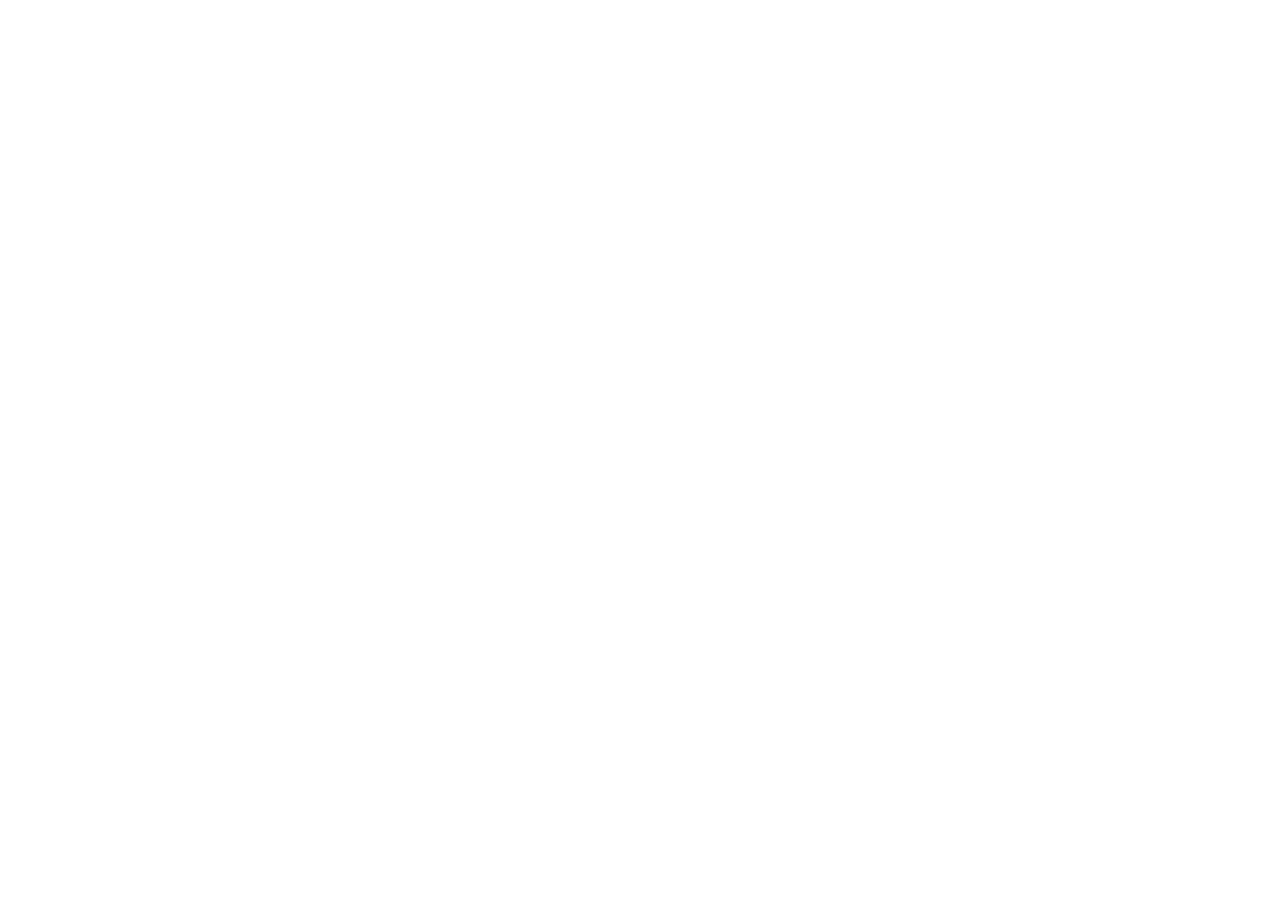
==== blog.html @ bbc9201d "adicionando todos os arquivos do projeto dindin" ====
<!DOCTYPE html>
<html lang="pt-br">
<head>
    <meta charset="UTF-8">
    <meta http-equiv="X-UA-Compatible" content="IE=edge">
    <meta name="viewport" content="width=device-width, initial-scale=1.0">
    <title>Document</title>
</head>
<body>
    
</body>
</html>
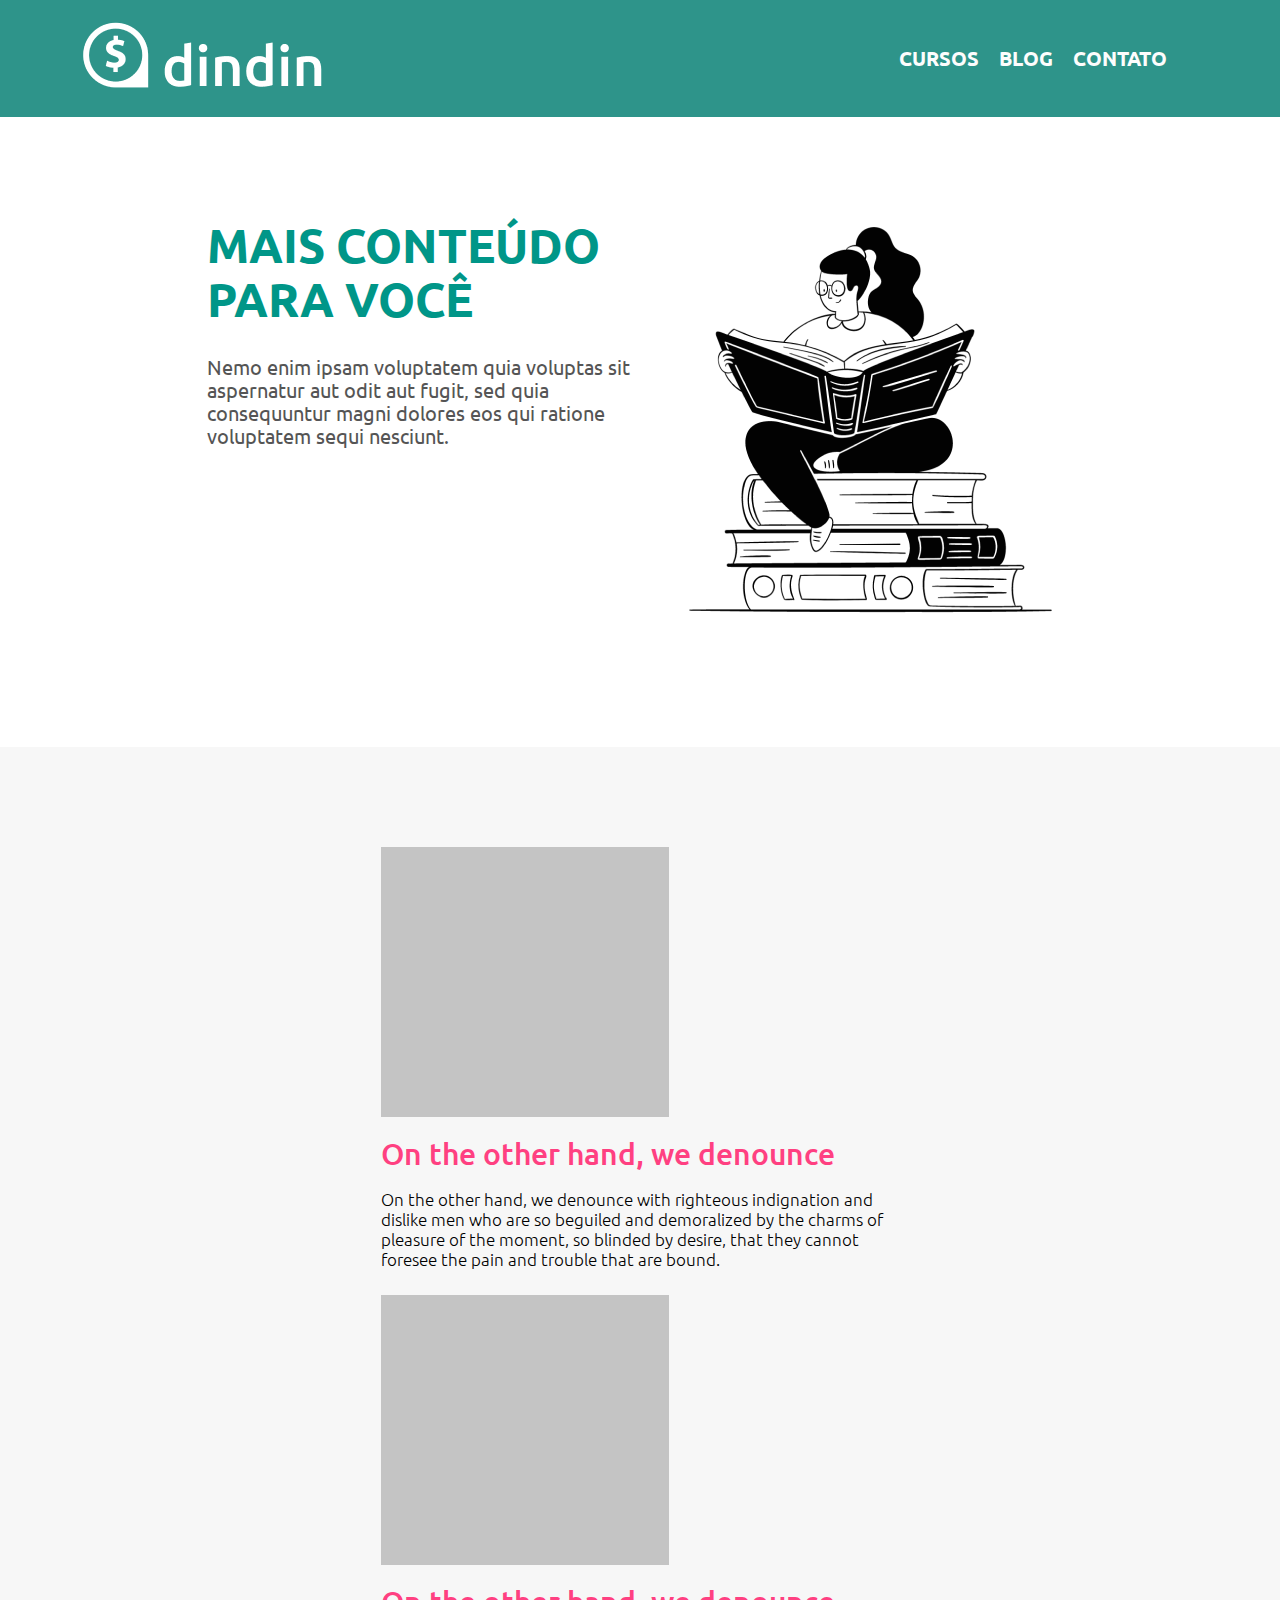
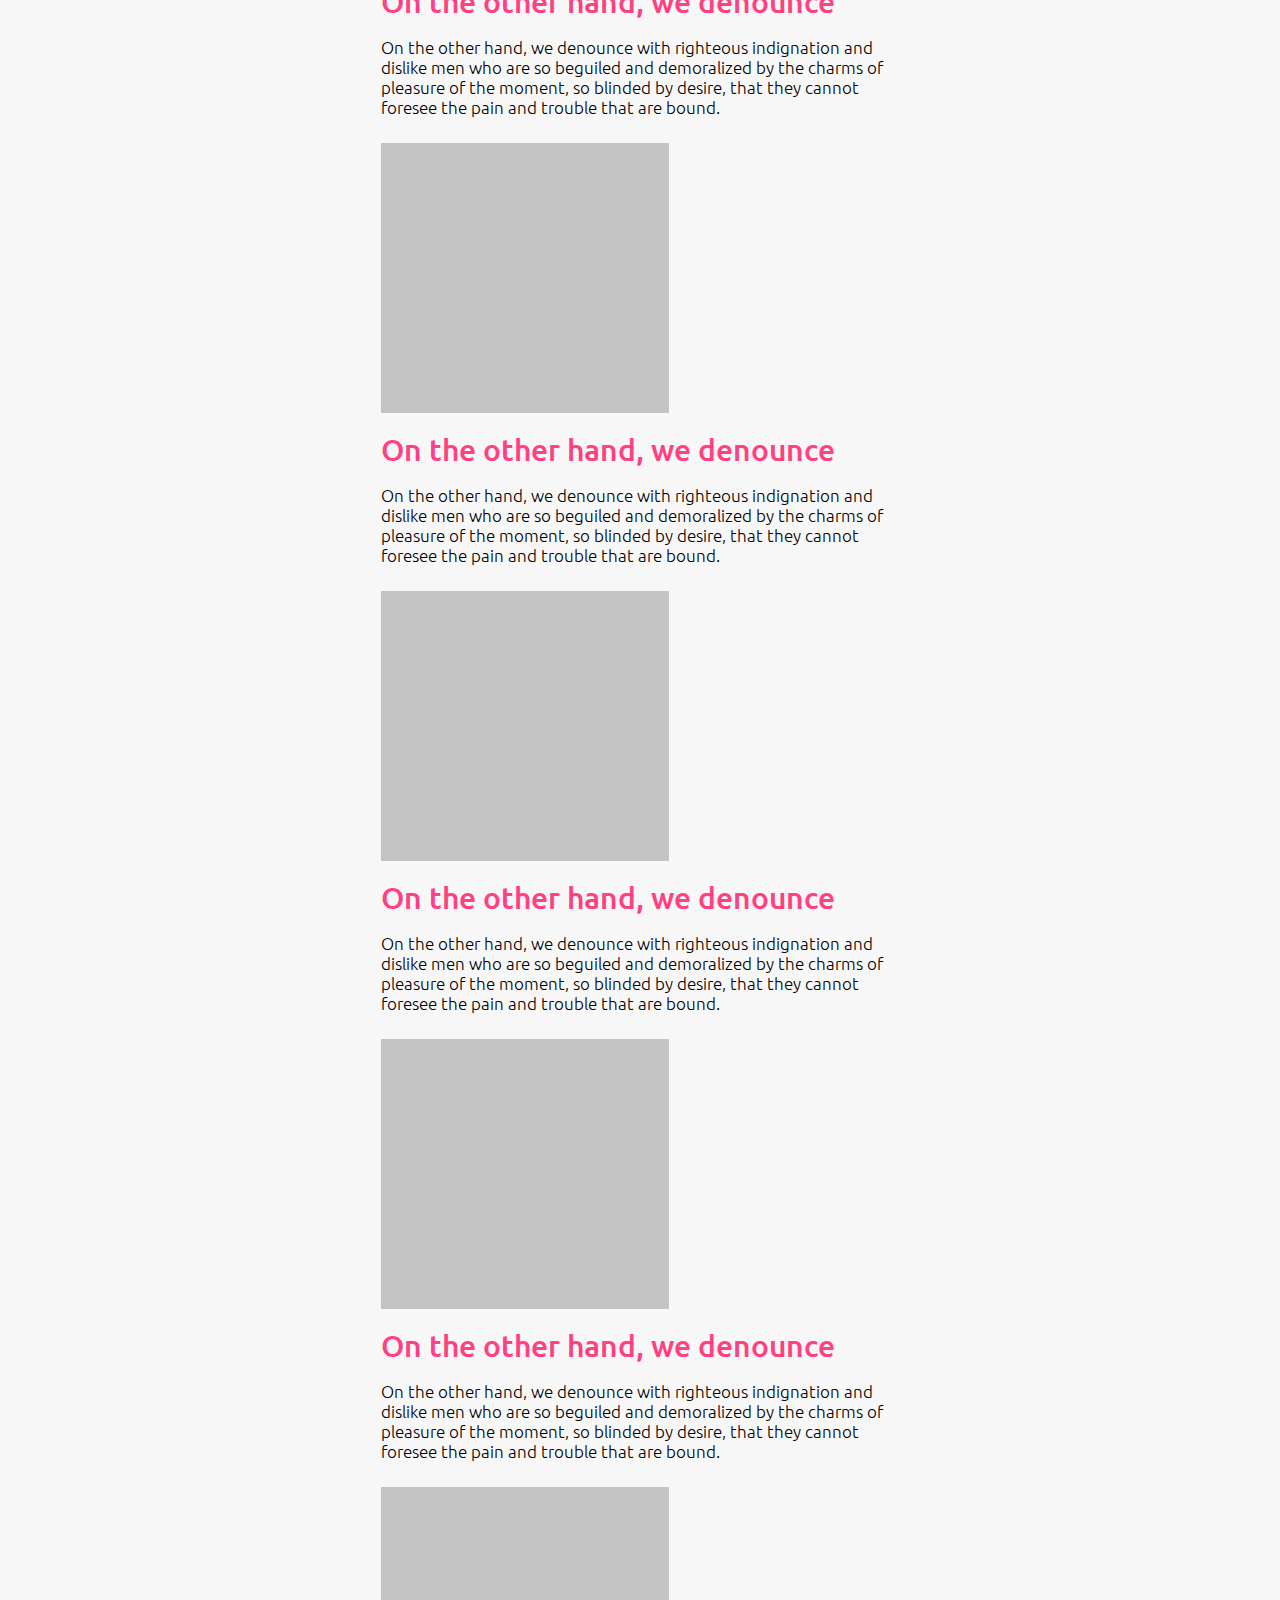
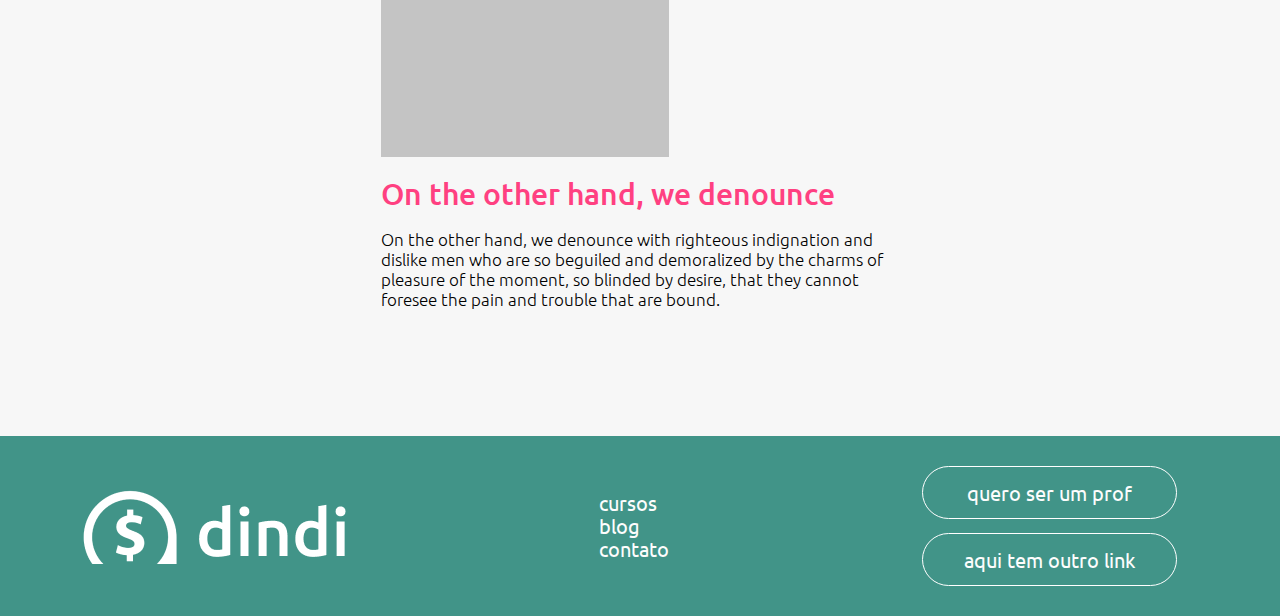
==== commit 31d4484e: "finalizando blog.html e blog.css" ====
--- a/blog.html
+++ b/blog.html
@@ -1,12 +1,111 @@
 <!DOCTYPE html>
 <html lang="pt-br">
+
 <head>
     <meta charset="UTF-8">
     <meta http-equiv="X-UA-Compatible" content="IE=edge">
     <meta name="viewport" content="width=device-width, initial-scale=1.0">
-    <title>Document</title>
+    <title>DinDin - Educação Financeira</title>
+
+    <link rel="preconnect" href="https://fonts.googleapis.com">
+    <link rel="preconnect" href="https://fonts.gstatic.com" crossorigin>
+    <link
+        href="https://fonts.googleapis.com/css2?family=Montserrat:wght@700&family=Nunito:wght@800&family=Ubuntu:ital,wght@0,700;1,700&display=swap"
+        rel="stylesheet">
+
+    <link rel="stylesheet" href="./styles/global.css" />
+    <link rel="stylesheet" href="./styles/normalize.css" />
+    <link rel="stylesheet" href="./styles/blog.css" />
+
 </head>
+
 <body>
-    
+    <header>
+        <div class="container">
+            <h2> <a href="./index.html">Din Din</a></h2>
+            <nav>
+                <ul>
+                    <li> <a href="./cursos.html">Cursos</a></li>
+                    <li> <a href="./blog.html">Blog</a></li>
+                    <li> <a href="./contato.html">Contato</a></li>
+                </ul>
+            </nav>
+        </div>
+    </header>
+
+    <main>
+        <section class="container1">
+            <div id="imagem-banner"></div>
+            <div id="conteudo-banner">
+                <h1>MAIS CONTEÚDO PARA VOCÊ</h1>
+                <h5>Nemo enim ipsam voluptatem quia voluptas sit aspernatur aut odit aut fugit, sed quia consequuntur magni dolores eos qui ratione voluptatem sequi nesciunt. </h5>
+            </div>
+        </section>
+
+        <section class="container2">
+            <article>
+                <img src="./images/Rectangle 16.png" alt="">
+                <h3>On the other hand, we denounce</h3>
+                <p>On the other hand, we denounce with righteous indignation and dislike men who are so beguiled and demoralized by the charms of pleasure of the moment, so blinded by desire, that they cannot foresee the pain and trouble that are bound.
+                </p>
+            </article>
+            <article>
+                <img src="./images/Rectangle 16.png" alt="">
+                <h3>On the other hand, we denounce</h3>
+                <p>On the other hand, we denounce with righteous indignation and dislike men who are so beguiled and demoralized by the charms of pleasure of the moment, so blinded by desire, that they cannot foresee the pain and trouble that are bound.
+                </p>
+            </article>
+            <article>
+                <img src="./images/Rectangle 16.png" alt="">
+                <h3>On the other hand, we denounce</h3>
+                <p>On the other hand, we denounce with righteous indignation and dislike men who are so beguiled and demoralized by the charms of pleasure of the moment, so blinded by desire, that they cannot foresee the pain and trouble that are bound.
+                </p>
+            </article>
+            <article>
+                <img src="./images/Rectangle 16.png" alt="">
+                <h3>On the other hand, we denounce</h3>
+                <p>On the other hand, we denounce with righteous indignation and dislike men who are so beguiled and demoralized by the charms of pleasure of the moment, so blinded by desire, that they cannot foresee the pain and trouble that are bound.
+                </p>
+            </article>
+            <article>
+                <img src="./images/Rectangle 16.png" alt="">
+                <h3>On the other hand, we denounce</h3>
+                <p>On the other hand, we denounce with righteous indignation and dislike men who are so beguiled and demoralized by the charms of pleasure of the moment, so blinded by desire, that they cannot foresee the pain and trouble that are bound.
+                </p>
+            </article>
+            <article>
+                <img src="./images/Rectangle 16.png" alt="">
+                <h3>On the other hand, we denounce</h3>
+                <p>On the other hand, we denounce with righteous indignation and dislike men who are so beguiled and demoralized by the charms of pleasure of the moment, so blinded by desire, that they cannot foresee the pain and trouble that are bound.
+                </p>
+            </article>
+        </section>
+    </main>
+
+    <footer>
+        <div class="container">
+            <h2> <a href="index.html">Din Din - Educação Financeira</a> </h2>
+
+            <nav>
+                <ul>
+                    <li> <a href="./cursos.html">Cursos</a></li>
+                    <li> <a href="./blog.html">Blog</a></li>
+                    <li> <a href="./contato.html">Contato</a></li>
+                </ul>
+            </nav>
+
+            <div>
+                <ul class="links-anexos">
+                    <li> <a href="#">Quero ser um prof</a></li>
+                    <li> <a href="#">aqui tem outro link</a></li>
+                </ul>
+            </div>
+        </div>
+
+
+    </footer>
+
+
 </body>
+
 </html>--- a/styles/global.css
+++ b/styles/global.css
@@ -0,0 +1,116 @@
+body {
+    font-family: 'Ubuntu', Arial, sans-serif;
+}
+
+main {
+    max-width: 1440px;
+}
+
+.container {
+    width: 1440px;
+    display: flex;
+    justify-content: space-between;
+    align-items: center;
+    align-content: center;
+    padding-left: 82px;
+    padding-right: 103px;
+}
+
+
+header {
+    background: #2E948A;
+    display: flex;
+    align-items: center;
+    align-content: center;
+    justify-content: center;
+}
+
+header h2 {
+    background: url('../images/logo-header.png') 0 0 no-repeat;
+}
+
+header h2 a {
+    display: block;
+    color: transparent;
+    width: 244px;
+    height: 77px;
+}
+
+header nav ul {
+    display: flex;
+    justify-content: center;
+    align-items: center;
+    align-content: center;
+    height: 100%;
+}
+
+header nav ul li {
+    list-style: none;
+}
+
+header nav a {
+    color: #FDFDFD;
+    text-decoration: none;
+    font-size: 20px;
+    font-weight: 700;
+    text-transform: uppercase;
+    padding: 0 10px;
+}
+
+footer {
+    background: #419488;
+    display: flex;
+    justify-content: space-evenly;
+}
+
+footer h2 a {
+    display: block;
+    color: transparent;
+    background: url('../images/logo-footer.png');
+    width: 244px;
+    height: 77px;
+}
+
+footer ul {
+   margin: 30px 0;
+   padding: 0;
+}
+
+footer ul li {
+    list-style: none;
+}
+
+footer a {
+    color: #FDFDFD;
+    text-decoration: none;
+    font-size: 20px;
+    font-weight: 400;
+    text-transform: lowercase;
+    padding: 0 10px;
+}
+
+.links-anexos a {
+    border: 1px solid white;
+    border-radius: 62px;
+    padding: 14px 41px;
+    display: block;
+    margin: 0 0 14px;
+    text-align: center;
+}
+
+@media only screen and (max-width: 769px){
+
+    .container {
+        width: 720px;
+    }
+}
+
+@media only screen and (max-width: 781px){
+
+    .container {
+        width: 760px;
+        flex-wrap: wrap;
+        flex-flow: column;
+        align-items: center;
+    }
+}--- a/styles/blog.css
+++ b/styles/blog.css
@@ -0,0 +1,158 @@
+
+/* CONTAINER 1 */
+
+main * {
+    margin: 0;
+    text-decoration: none;
+}
+
+#imagem-banner {
+    background-image: url(../images/ilustra-blog.png);
+    margin-bottom: 25px;
+    aspect-ratio: 1 / 1;
+    width: 405px;
+}
+
+.container1 {
+    display: flex;
+    flex-direction: row-reverse;
+    justify-content: center;
+    flex-wrap: wrap;
+    margin: 100px auto;
+}
+
+.container1 h1 {
+    font-family: 'Ubuntu';
+    font-style: normal;
+    font-weight: 700;
+    font-size: 47px;
+    line-height: 54px;
+    color: #009688;
+    width: 415px;
+    margin-bottom: 30px;
+}
+
+.container1 h5 {
+    font-family: 'Ubuntu';
+    font-style: normal;
+    font-weight: 400;
+    font-size: 20px;
+    line-height: 23px;
+    color: #555555;
+    margin-bottom: 30px;
+    display: block;
+    width: 461px;
+}
+
+
+/*-RESPONSIVO IPAD*/
+
+@media only screen and (max-width: 769px) {
+    #imagem-banner {
+        background-size: contain;
+        height: 326px;
+        width: 320px;
+    }
+    .container1 {
+        margin: 50px auto;
+    }
+    .container1 h1 {
+        font-size: 45px;
+    }
+    .container1 h1,
+    .container1 h5 {
+        width: 363px;
+    }
+}
+
+
+/*RESPONSIVO*/
+
+@media only screen and (max-width: 430px) {
+    .container1 h1,
+    .container1 h5 {
+        width: 284px;
+    }
+    .container1 h1 {
+        font-size: 40px;
+        line-height: 55px;
+    }
+    .container1 h5 {
+        font-size: 20px;
+        line-height: 28px;
+    }
+}
+
+/* CONTAINER 2 */
+
+.container2 {
+    display: flex;
+    flex-wrap: wrap;
+    justify-content: space-evenly;
+    padding-top: 100px;
+    padding-left: 100px;
+    padding-right: 100px;
+    background: #F7F7F7;
+    padding-bottom: 101px;
+}
+
+.container2 article {
+    display: flex;
+    flex-direction: column;
+    margin-right: 50px;
+    margin-left: 50px;
+}
+
+.container2 article h3 {
+    font-family: 'Ubuntu';
+    font-style: normal;
+    font-weight: 500;
+    font-size: 30px;
+    line-height: 34px;
+    color: #FF4081;
+    margin: 19px 0 19px 0;
+}
+
+.container2 article p {
+    font-family: 'Ubuntu';
+    font-style: normal;
+    font-weight: 300;
+    font-size: 17px;
+    line-height: 20px;
+    display: flex;
+    align-items: center;
+    color: #000000;
+    width: 518px;
+    margin-bottom: 26px;
+}
+
+.container2 article a {
+    font-family: 'Ubuntu';
+    font-style: normal;
+    font-weight: 400;
+    font-size: 20px;
+    line-height: 23px;
+    text-align: center;
+    color: #FFFFFF;
+    background: #FF4081;
+    border-radius: 62px;
+    width: 205px;
+    padding: 14px;
+    margin-bottom: 100px;
+    text-transform: lowercase;
+}
+
+.container2 img {
+    background-size: cover;
+    height: 270px;
+    width: 288px;
+}
+
+@media only screen and (max-width: 600px) {
+    section>article>img {
+        width: 300px;
+    }
+    .container2 article p {
+        width: 300px;
+    }
+}